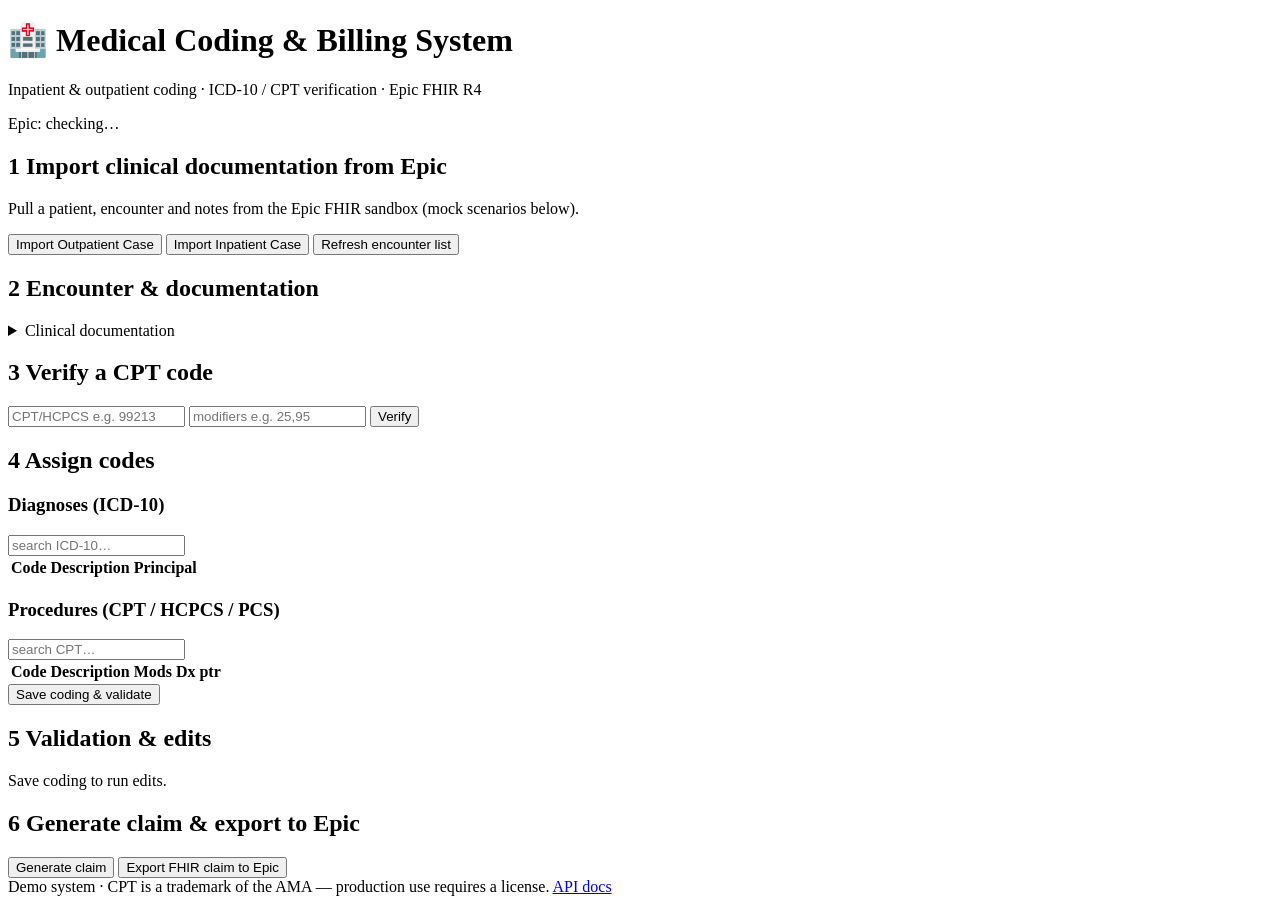
==== app/static/index.html @ 538da9c7 "Add medical coding & billing system with Epic FHIR integration Implements an inpatient/outpatient me" ====
<!DOCTYPE html>
<html lang="en">
<head>
  <meta charset="UTF-8" />
  <meta name="viewport" content="width=device-width, initial-scale=1.0" />
  <title>Medical Coding &amp; Billing — Epic Integration</title>
  <link rel="stylesheet" href="/static/styles.css" />
</head>
<body>
  <header>
    <h1>🏥 Medical Coding &amp; Billing System</h1>
    <p class="sub">Inpatient &amp; outpatient coding · ICD-10 / CPT verification · Epic FHIR R4</p>
    <div id="epic-badge" class="badge">Epic: checking…</div>
  </header>

  <main>
    <!-- Step 1: Import from Epic -->
    <section class="card">
      <h2><span class="step">1</span> Import clinical documentation from Epic</h2>
      <p class="muted">Pull a patient, encounter and notes from the Epic FHIR sandbox (mock scenarios below).</p>
      <div class="row">
        <button class="primary" onclick="importEncounter('outpatient')">Import Outpatient Case</button>
        <button class="primary" onclick="importEncounter('inpatient')">Import Inpatient Case</button>
        <button onclick="loadEncounters()">Refresh encounter list</button>
      </div>
      <div id="encounter-list" class="encounter-list"></div>
    </section>

    <!-- Active encounter workspace -->
    <section id="workspace" class="hidden">
      <section class="card">
        <h2><span class="step">2</span> Encounter &amp; documentation</h2>
        <div id="encounter-header"></div>
        <details>
          <summary>Clinical documentation</summary>
          <div id="documents"></div>
        </details>
      </section>

      <!-- Step 3: CPT verification tool -->
      <section class="card">
        <h2><span class="step">3</span> Verify a CPT code</h2>
        <div class="row">
          <input id="verify-code" placeholder="CPT/HCPCS e.g. 99213" />
          <input id="verify-mods" placeholder="modifiers e.g. 25,95" />
          <button class="primary" onclick="verifyCpt()">Verify</button>
        </div>
        <div id="verify-result"></div>
      </section>

      <!-- Step 4: Assign codes -->
      <section class="card">
        <h2><span class="step">4</span> Assign codes</h2>
        <div class="two-col">
          <div>
            <h3>Diagnoses (ICD-10)</h3>
            <div class="row">
              <input id="dx-search" placeholder="search ICD-10…" oninput="searchIcd()" />
            </div>
            <div id="dx-search-results" class="search-results"></div>
            <table id="dx-table"><thead><tr><th>Code</th><th>Description</th><th>Principal</th><th></th></tr></thead><tbody></tbody></table>
          </div>
          <div>
            <h3>Procedures (CPT / HCPCS / PCS)</h3>
            <div class="row">
              <input id="px-search" placeholder="search CPT…" oninput="searchCpt()" />
            </div>
            <div id="px-search-results" class="search-results"></div>
            <table id="px-table"><thead><tr><th>Code</th><th>Description</th><th>Mods</th><th>Dx ptr</th><th></th></tr></thead><tbody></tbody></table>
          </div>
        </div>
        <div class="row">
          <button class="primary" onclick="submitCoding()">Save coding &amp; validate</button>
        </div>
      </section>

      <!-- Step 5: Validation -->
      <section class="card">
        <h2><span class="step">5</span> Validation &amp; edits</h2>
        <div id="validation-summary" class="muted">Save coding to run edits.</div>
        <div id="validation-detail"></div>
      </section>

      <!-- Step 6: Billing -->
      <section class="card">
        <h2><span class="step">6</span> Generate claim &amp; export to Epic</h2>
        <div class="row">
          <button class="primary" onclick="generateClaim()">Generate claim</button>
          <button onclick="exportClaim()">Export FHIR claim to Epic</button>
        </div>
        <div id="claim-result"></div>
      </section>
    </section>
  </main>

  <footer>
    <span>Demo system · CPT is a trademark of the AMA — production use requires a license.</span>
    <a href="/docs" target="_blank">API docs</a>
  </footer>

  <script src="/static/app.js"></script>
</body>
</html>
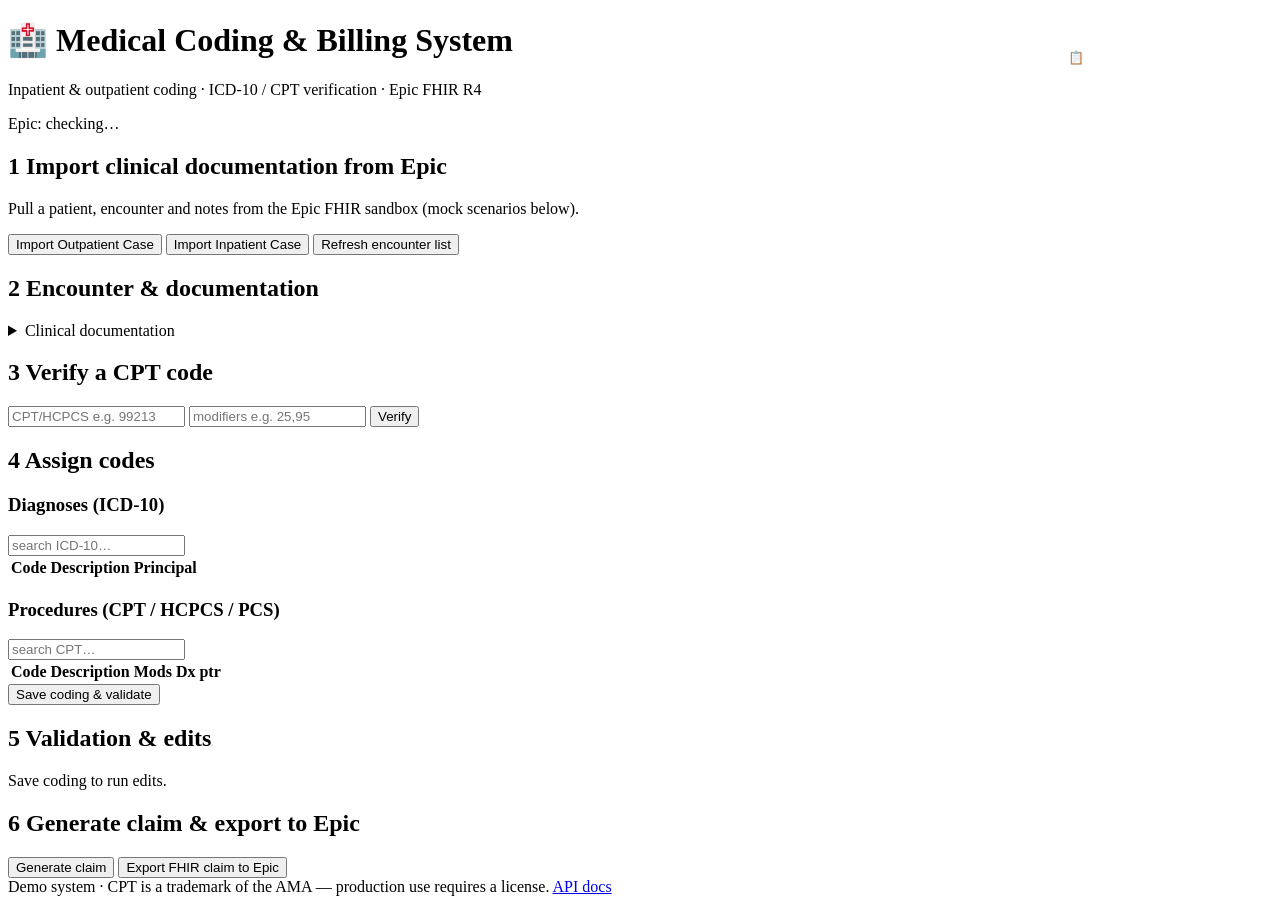
==== commit 39173a93: "Add inpatient utilization review tool on a separate page New /utilization page and API summarizing a" ====
--- a/app/static/index.html
+++ b/app/static/index.html
@@ -11,6 +11,9 @@
     <h1>🏥 Medical Coding &amp; Billing System</h1>
     <p class="sub">Inpatient &amp; outpatient coding · ICD-10 / CPT verification · Epic FHIR R4</p>
     <div id="epic-badge" class="badge">Epic: checking…</div>
+    <div style="position:absolute; top:48px; right:28px;">
+      <a href="/utilization" style="color:#fff; font-size:13px;">📋 Inpatient Utilization Review →</a>
+    </div>
   </header>
 
   <main>
